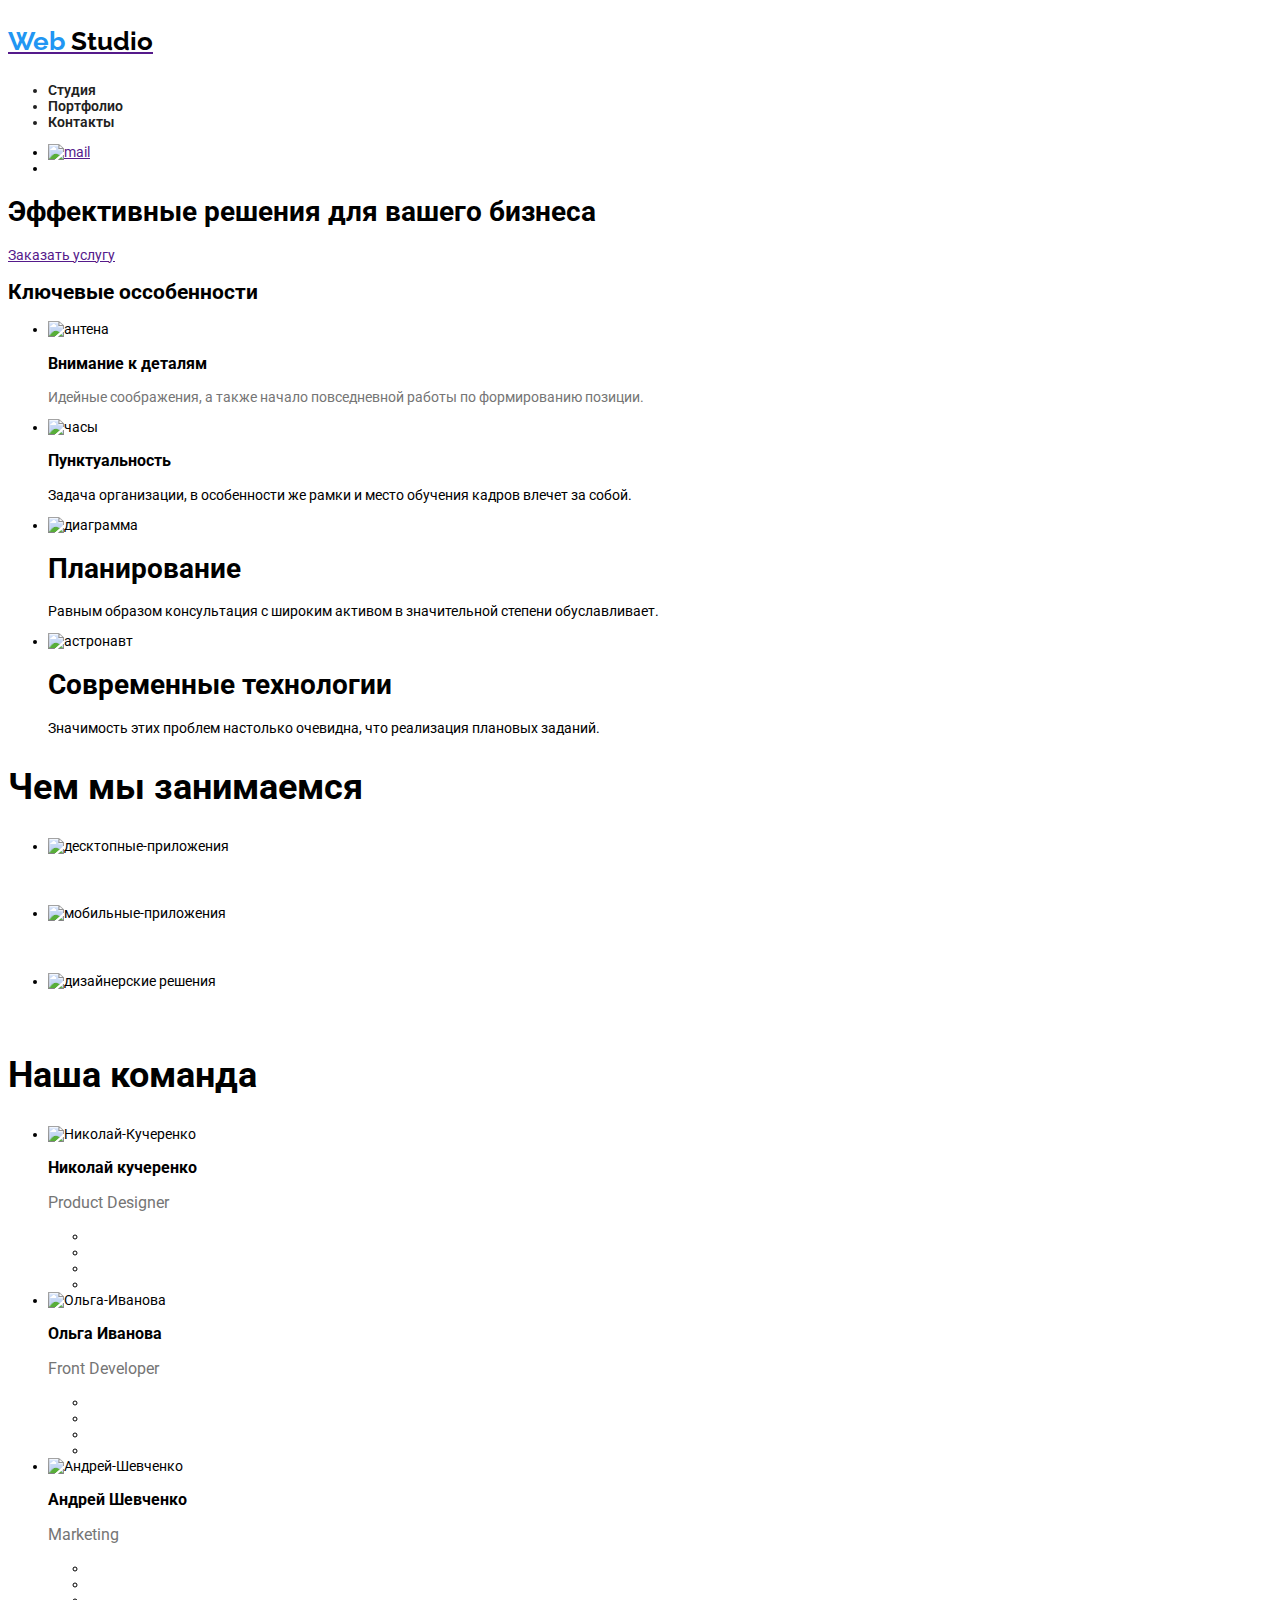
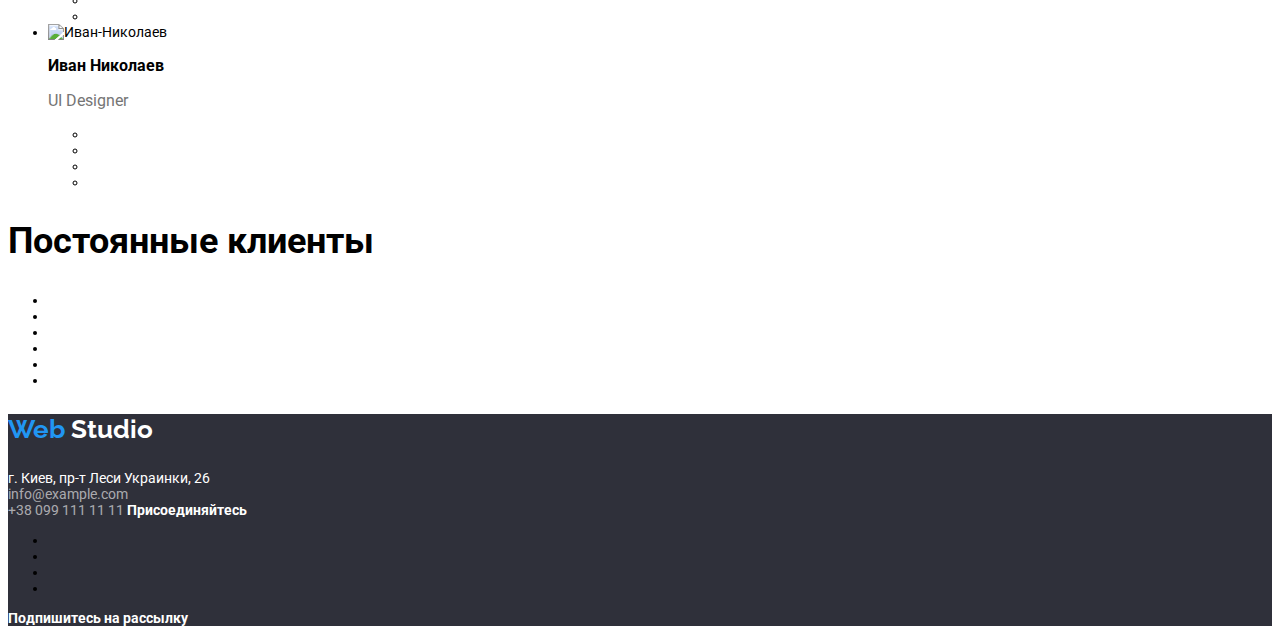
==== index.html @ bac20416 "добавлен текст и цвет" ====
<!DOCTYPE html>
<html lang="ru">
  <head>
    <meta charset="UTF-8">
    <meta name="viewport" content="width=device-width, initial-scale=1.0">
    <title>Document</title>
    <link rel="stylesheet" href="./style.css">
    <link href="https://fonts.googleapis.com/css2?family=Raleway:wght@700&display=swap" rel="stylesheet">
    <link href="https://fonts.googleapis.com/css2?family=Roboto&display=swap" rel="stylesheet">
  </head>
<body>
  <!-- Шапка сайта -->
  <header>
    <nav>
      <a href="">
        <p class = "logo" ><span class="web"> Web </span> Studio</p>
      </a>
      <ul class = "navigation">
        <li>Cтудия</li>
        <li>Портфолио</li>
        <li>Контакты</li>
      </ul>
    </nav>
     <!-- Картинки поставлены временно -->
      <ul>
        <li><a href=""><img src="./img/E-mail.png" alt="mail"></a></li>
        <li><img src="./img/Tel.png" alt=""></li>
      </ul>
  </header>

    <main class="hero">
      <!-- Герой -->
      <section>
        <!-- Поставить фон -->
        <h1>Эффективные решения для вашего бизнеса</h1>
        <a href="">Заказать услугу</a>
      </section>
      

      <section>
        <!-- Нужно скрыть в СSS -->
        <h2>Ключевые оссобенности</h2>
          <!-- Картинки поставлены временно -->
        
        <ul>
          <li>
            <img src="./img/antenna.png" alt="антена">
           <h3 class="bullet-points"> Внимание к деталям </h3>
            <p class="description">Идейные соображения, а также начало повседневной работы по формированию позиции.</p>
          </li>
          <li>
            <img src="./img/clock.png" alt="часы">
            <h3 class="bullet-points">Пунктуальность </h3>
            <p>Задача организации, в особенности же рамки и место обучения кадров влечет за собой.</p>
          </li>
          <li>
            <img src="./img/diagram.png" alt="диаграмма">
            <h1 class="bullet-points">Планирование</h1>
            <p>Равным образом консультация с широким активом в значительной степени обуславливает.</p>
          </li>
          <li>
            <img src="./img/astronaut.png" alt="астронавт">
            <h1 class="bullet-points">Современные технологии</h1>
            <p>Значимость этих проблем настолько очевидна, что реализация плановых заданий.</p>
          </li>
        </ul>
      </section>
        
      <section>
        <h2 class = "heading">Чем мы занимаемся</h2>
        <ul>
          <li>
            <img src="./img/desctop-apps.png" alt="десктопные-приложения" width="370" >
            <h3 class = "what-we-do" >Десктопные приложения</h3>
          </li>
          <li> 
            <img src="./img/mobile-apps.png" alt="мобильные-приложения" width="370">
            <h3 class = "what-we-do" >Мобильные приложения</h3> 
          </li>
          <li> 
            <img src="./img/design-solutions.png" alt="дизайнерские решения" width="370">
            <h3 class = "what-we-do" >Дизайнерские решения</h3> 
          </li>
        </ul>
      </section>

      <section>
        <h2 class = "heading">Наша команда</h2>
        <ul>
          <li>
            <img src="./img/Nicolay.jpg" alt="Николай-Кучеренко" width="270" >
            <h3 class="name">Николай кучеренко</h3>
            <p class="profession">Product Designer</p>
            <ul>
              <li></li>
              <li></li>
              <li></li>
              <li></li>
            </ul>
          </li>
          <li>
            <img src="./img/Olga.png" alt="Ольга-Иванова" width="270">
            <h3 class="name">Ольга Иванова</h3>
            <p class="profession" >Front Developer</p>
            <ul>
              <li></li>
              <li></li>
              <li></li>
              <li></li>
            </ul>
          </li>
          <li>
            <img src="./img/Andrey.png" alt="Андрей-Шевченко" width="270">
            <h3 class="name">Андрей Шевченко</h3>
            <p class="profession" >Marketing</p>
            <ul>
              <li></li>
              <li></li>
              <li></li>
              <li></li>
            </ul>
          </li>
          <li>
            <img src="./img/Ivan.png" alt="Иван-Николаев" width="270">
            <h3 class="name">Иван Николаев</h3>
            <p class="profession" >UI Designer</p>
            <ul>
              <li></li>
              <li></li>
              <li></li>
              <li></li>
            </ul>
          </li>
        </ul>
      </section>

      <section>
        <h2 class = "heading">Постоянные клиенты</h2>

        <ul>
          <li><img src="#" alt=""></li>
          <li><img src="#" alt=""></li>
          <li><img src="#" alt=""></li>
          <li><img src="#" alt=""></li>
          <li><img src="#" alt=""></li>
          <li><img src="#" alt=""></li>
        </ul>

      </section>
    </main>

    <footer>
      <adress> <p class = "logo" ><span class="web"> Web </span>  Studio  <br></p><span class = "adress">г. Киев, пр-т Леси Украинки, 26 </span><br> <span class = "mail-phone">info@example.com <br> +38 099 111 11 11 </span></adress>
        <b class = "join">Присоединяйтесь</b>
        <ul>
          <li><a href="" aria-label="Ccылка на Instagram"></a></li>
          <li><a href="" aria-label="Ccылка на Twitter"></a></li>
          <li><a href="" aria-label="Ccskrf на Facebook"></a></li>
          <li><a href="" aria-label="Ccskrf на LinkedIn"></a></li>
        </ul>
        <b class = "subscribe"> Подпишитесь на рассылку</b>
        <!-- Сделать форму -->
    </footer>
  
</body>
</html>
---- style.css ----
@import url(http://fonts.googleapis.com/css2?family=Raleway:wght@700&display=swap);

body {
  font-family: "Roboto", "Arial", sans-serif;
  font-size: 14px;
  
}

.logo {
  font-family:  "Raleway", sans-serif;
  font-weight: bold;
  font-size: 26px;
  text-decoration: none;
  color: #000000;;
}

.web {
  color:#2196F3;
}

.navigation li{
  font-family: "Roboto", sans-serif;
  font-size: 14px;
  font-weight: 600;
  color:#212121;
}

.main-menu{
  font-size: 16px;
  font-family: "Roboto", sans-serif;
}

.works-name {
 font-size: 18px;
}
.work-type {
  font-size: 16px;
  color:#757575;
}

footer {
  background-color: #2F303A;
}

footer .logo {
  color: #ffffff ;
}
.adress {
color:#ffffff;
}

.mail-phone {
  color:rgba(255, 255, 255, 60%)
}

.join {

  color :#ffffff;
}

.subscribe {
  color :#ffffff;
}

.bullet-points {
font-weight: bold;

}
.heading{
font-size: 36px;
font-weight: bold;
}

.description {

color:#757575;
}

.what-we-do {
  font-weight: bold;
  color:white;
}
.name {

  font-size: 16px;
  font-weight: medium;
}
.profession {

  font-size: 16px;
  color:#757575;
}
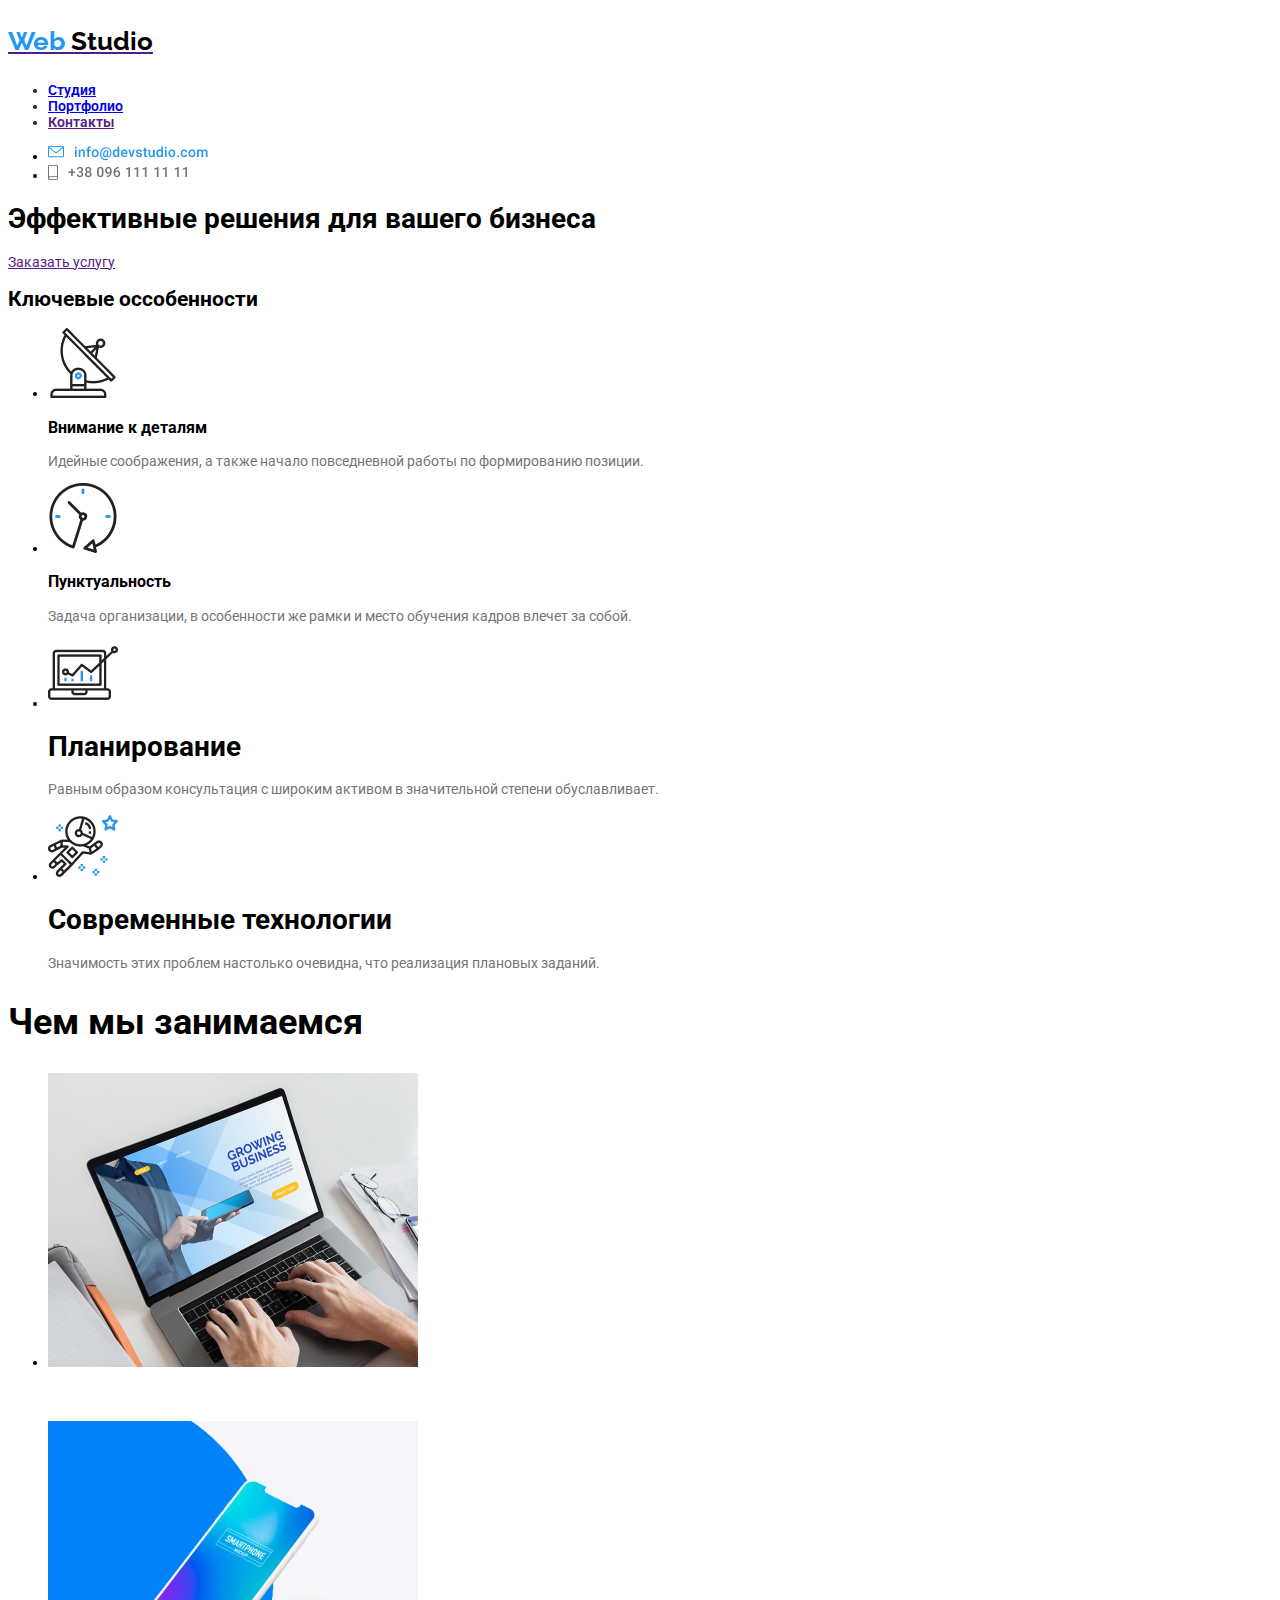
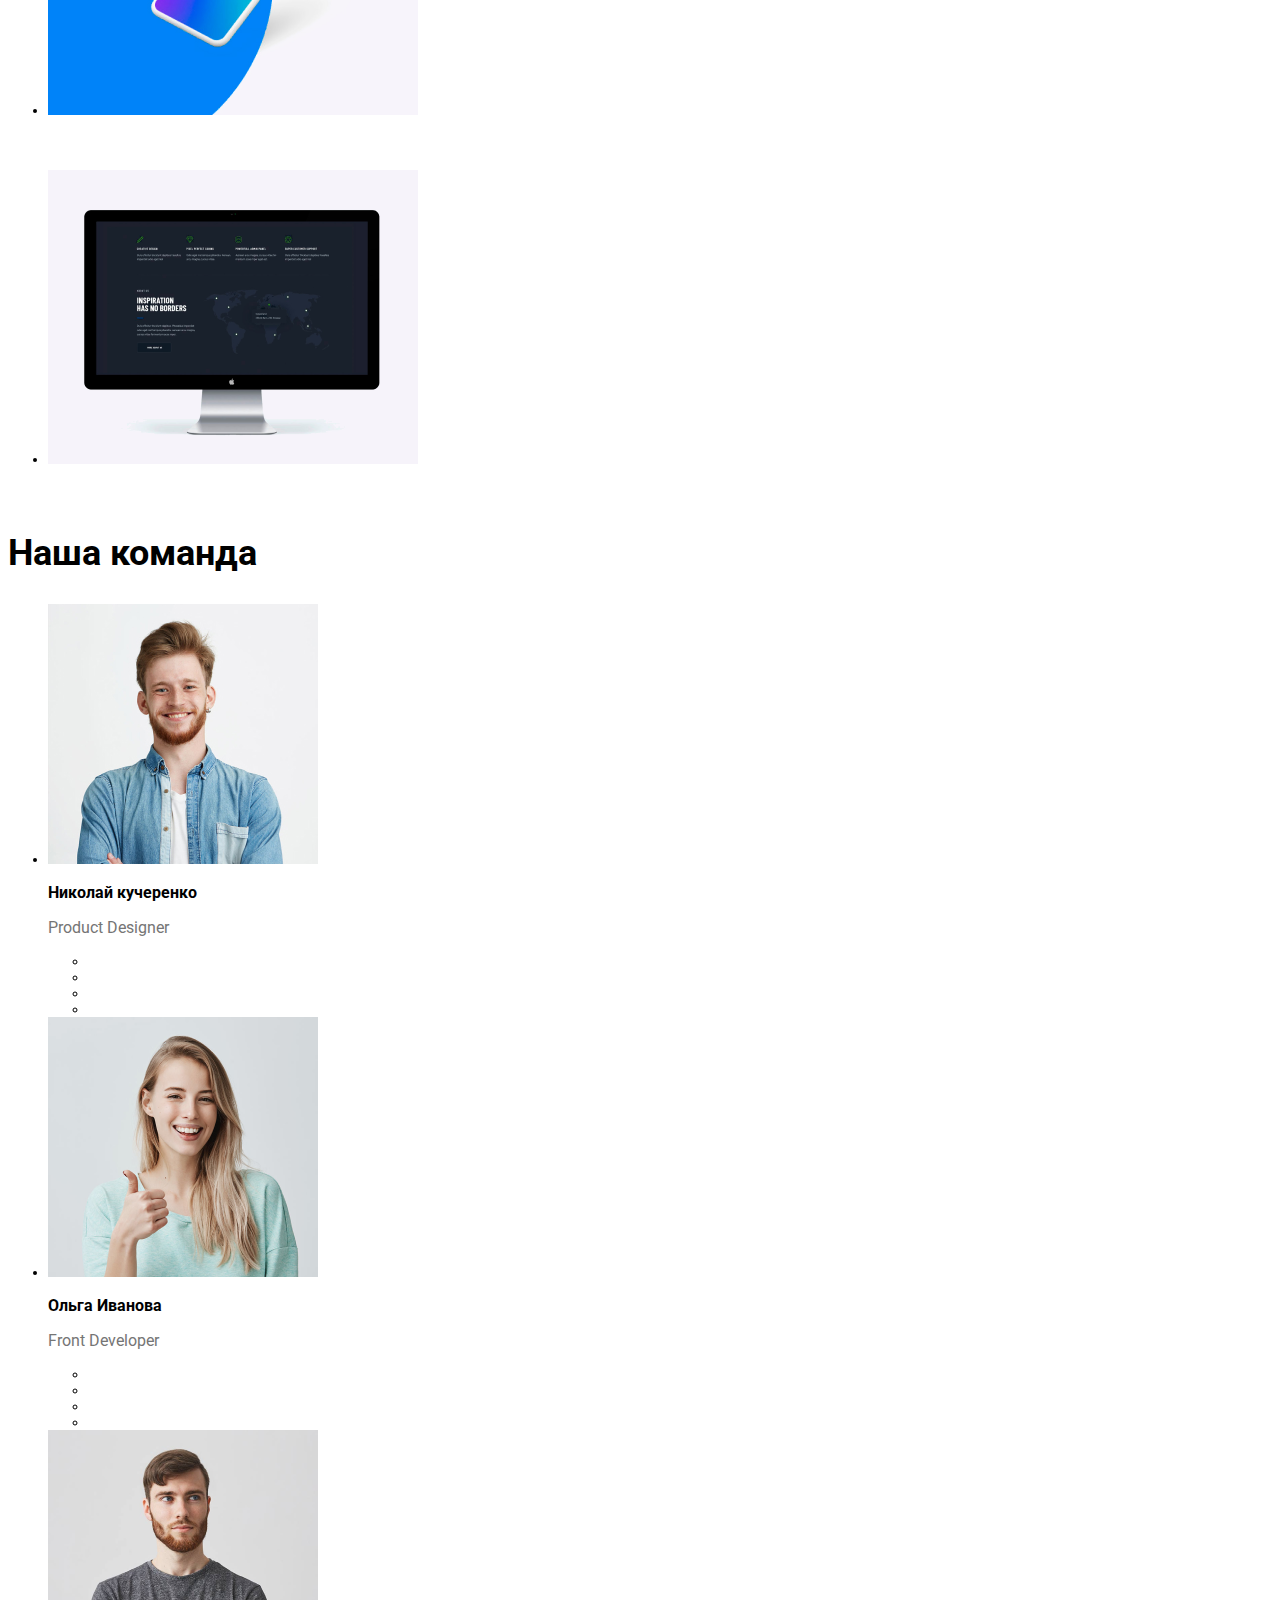
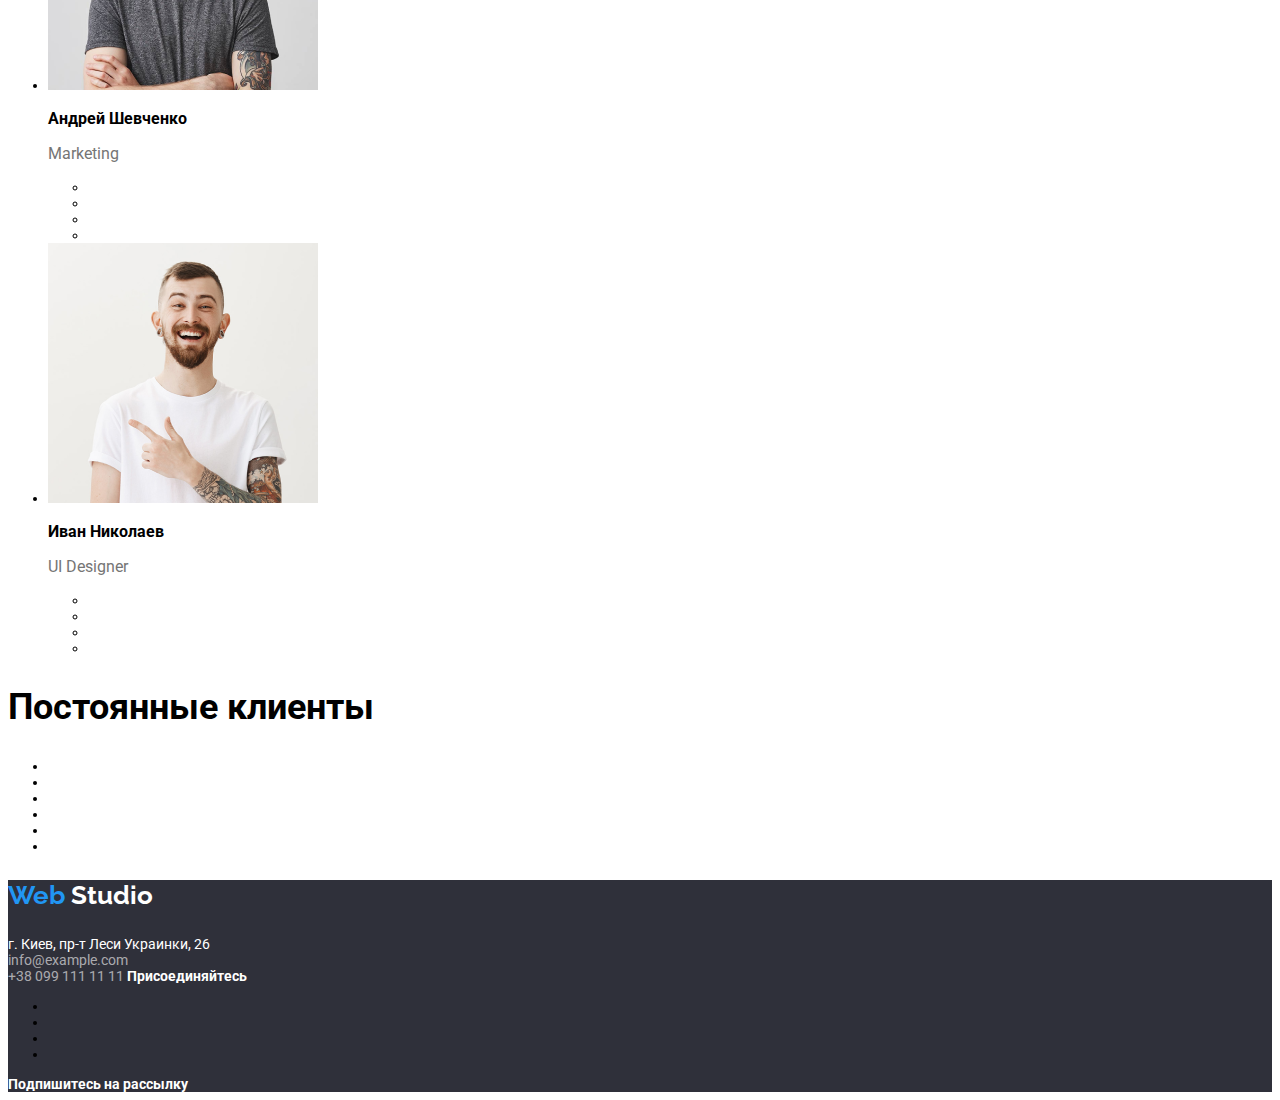
==== commit 841a9e71: "добавлен класс description" ====
--- a/index.html
+++ b/index.html
@@ -16,9 +16,9 @@
         <p class = "logo" ><span class="web"> Web </span> Studio</p>
       </a>
       <ul class = "navigation">
-        <li>Cтудия</li>
-        <li>Портфолио</li>
-        <li>Контакты</li>
+        <li><a href="./index.html">Cтудия</a> </li>
+        <li><a href="./portfolio.html">Портфолио</a></li>
+        <li><a href="">Контакты</a></li>
       </ul>
     </nav>
      <!-- Картинки поставлены временно -->
@@ -51,17 +51,17 @@
           <li>
             <img src="./img/clock.png" alt="часы">
             <h3 class="bullet-points">Пунктуальность </h3>
-            <p>Задача организации, в особенности же рамки и место обучения кадров влечет за собой.</p>
+            <p class="description" >Задача организации, в особенности же рамки и место обучения кадров влечет за собой.</p>
           </li>
           <li>
             <img src="./img/diagram.png" alt="диаграмма">
             <h1 class="bullet-points">Планирование</h1>
-            <p>Равным образом консультация с широким активом в значительной степени обуславливает.</p>
+            <p class="description" >Равным образом консультация с широким активом в значительной степени обуславливает.</p>
           </li>
           <li>
             <img src="./img/astronaut.png" alt="астронавт">
             <h1 class="bullet-points">Современные технологии</h1>
-            <p>Значимость этих проблем настолько очевидна, что реализация плановых заданий.</p>
+            <p class="description" >Значимость этих проблем настолько очевидна, что реализация плановых заданий.</p>
           </li>
         </ul>
       </section>
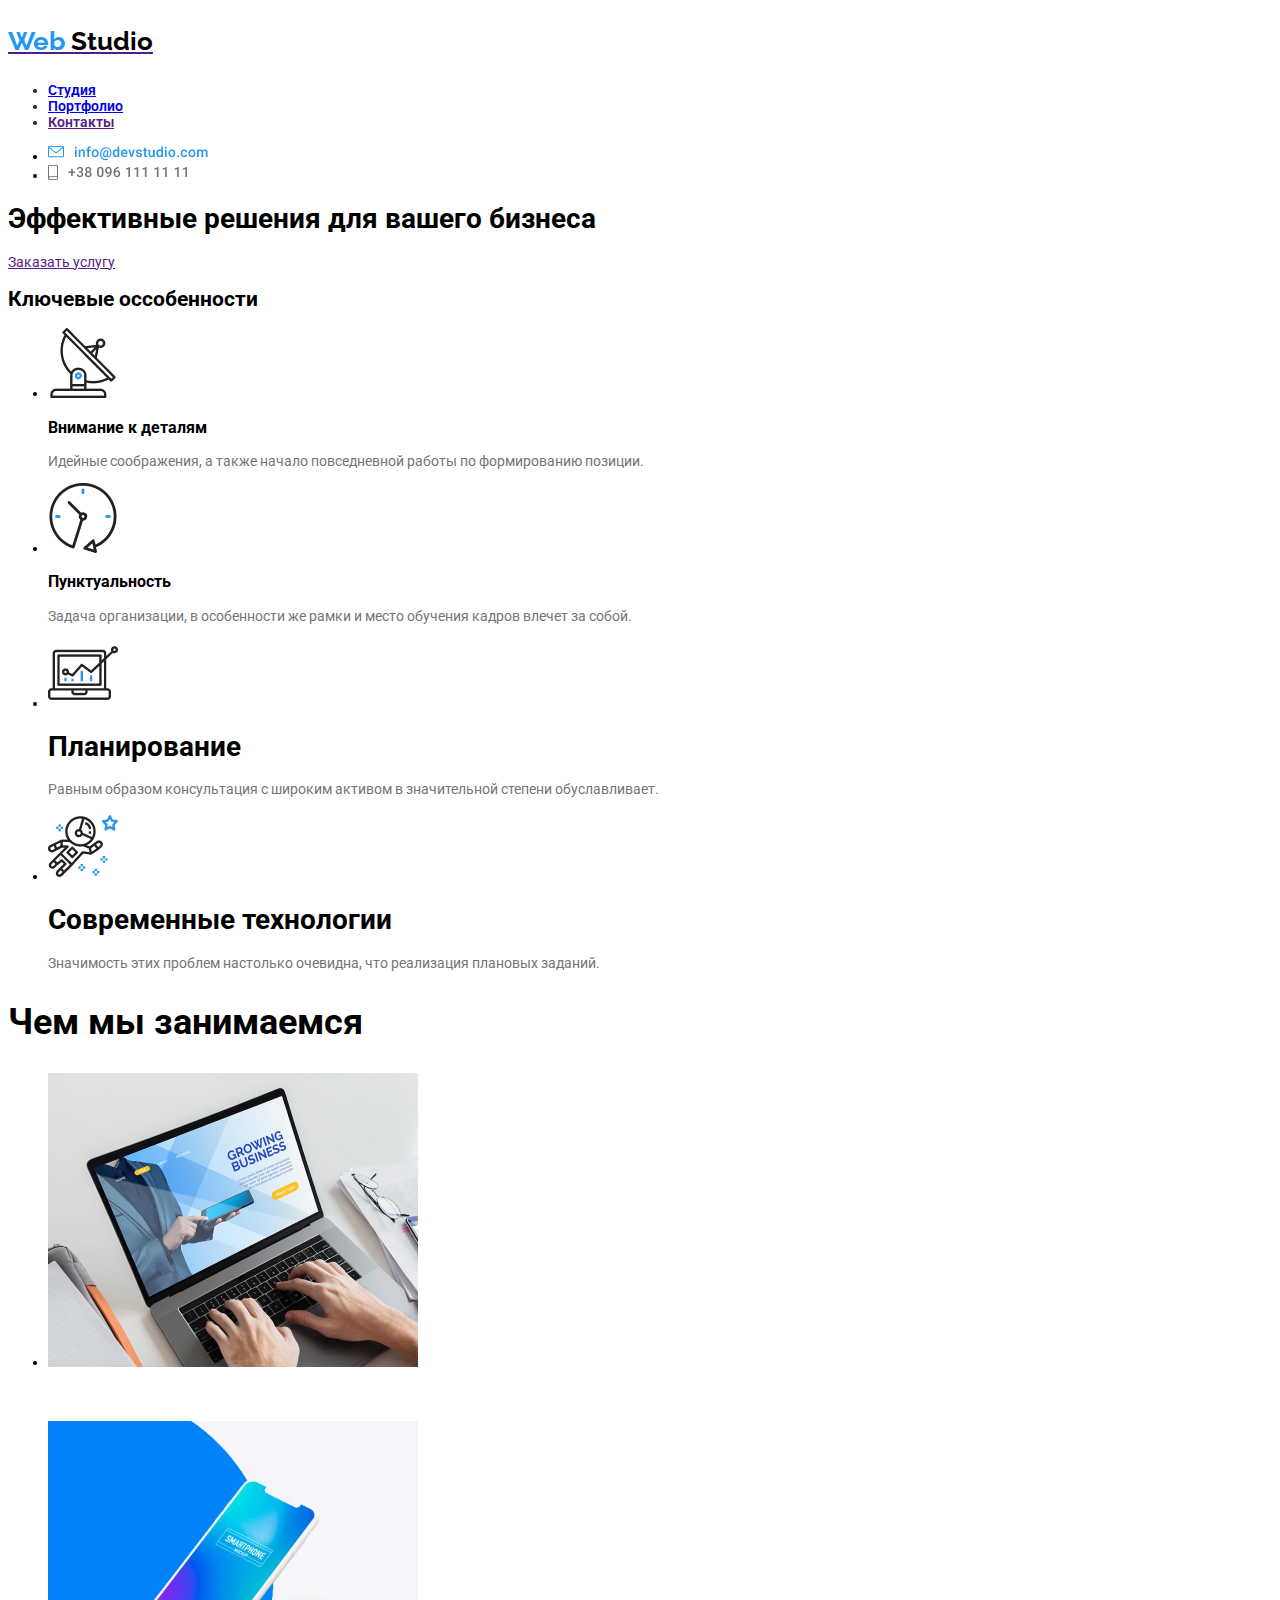
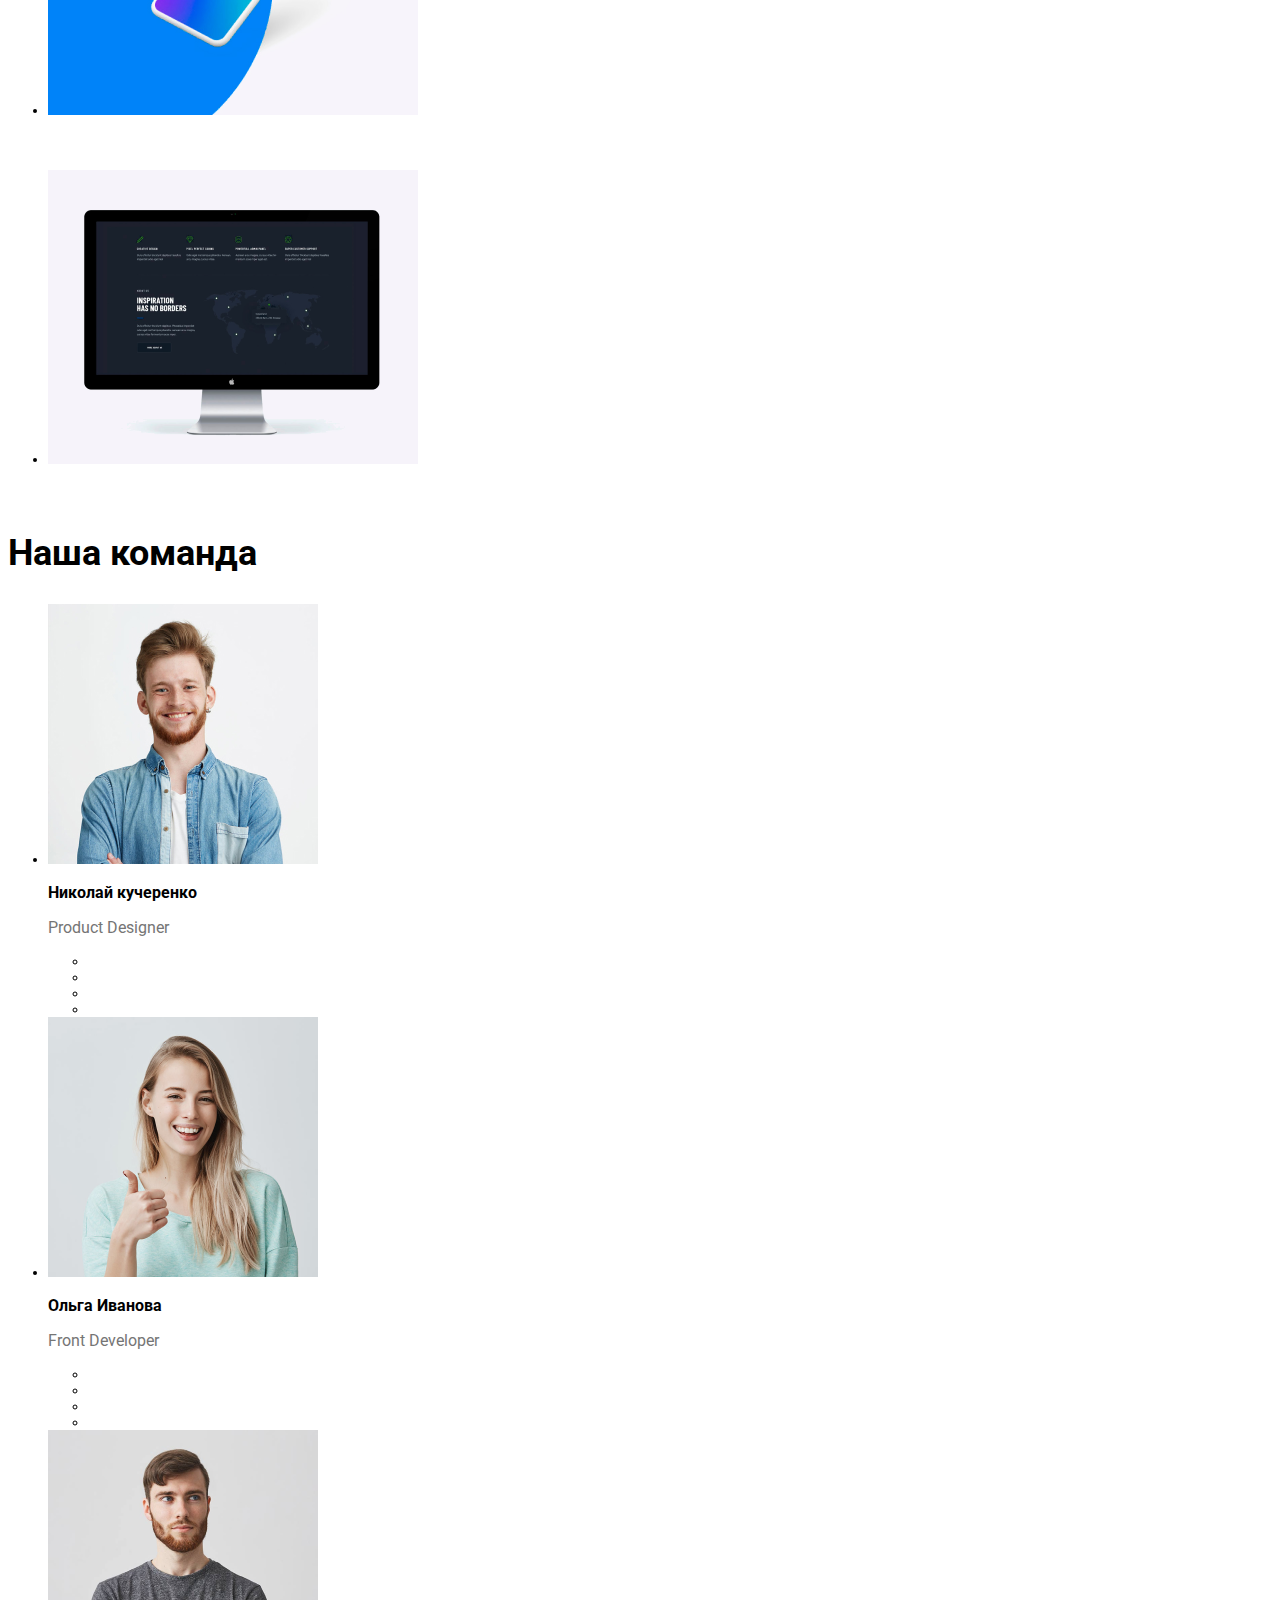
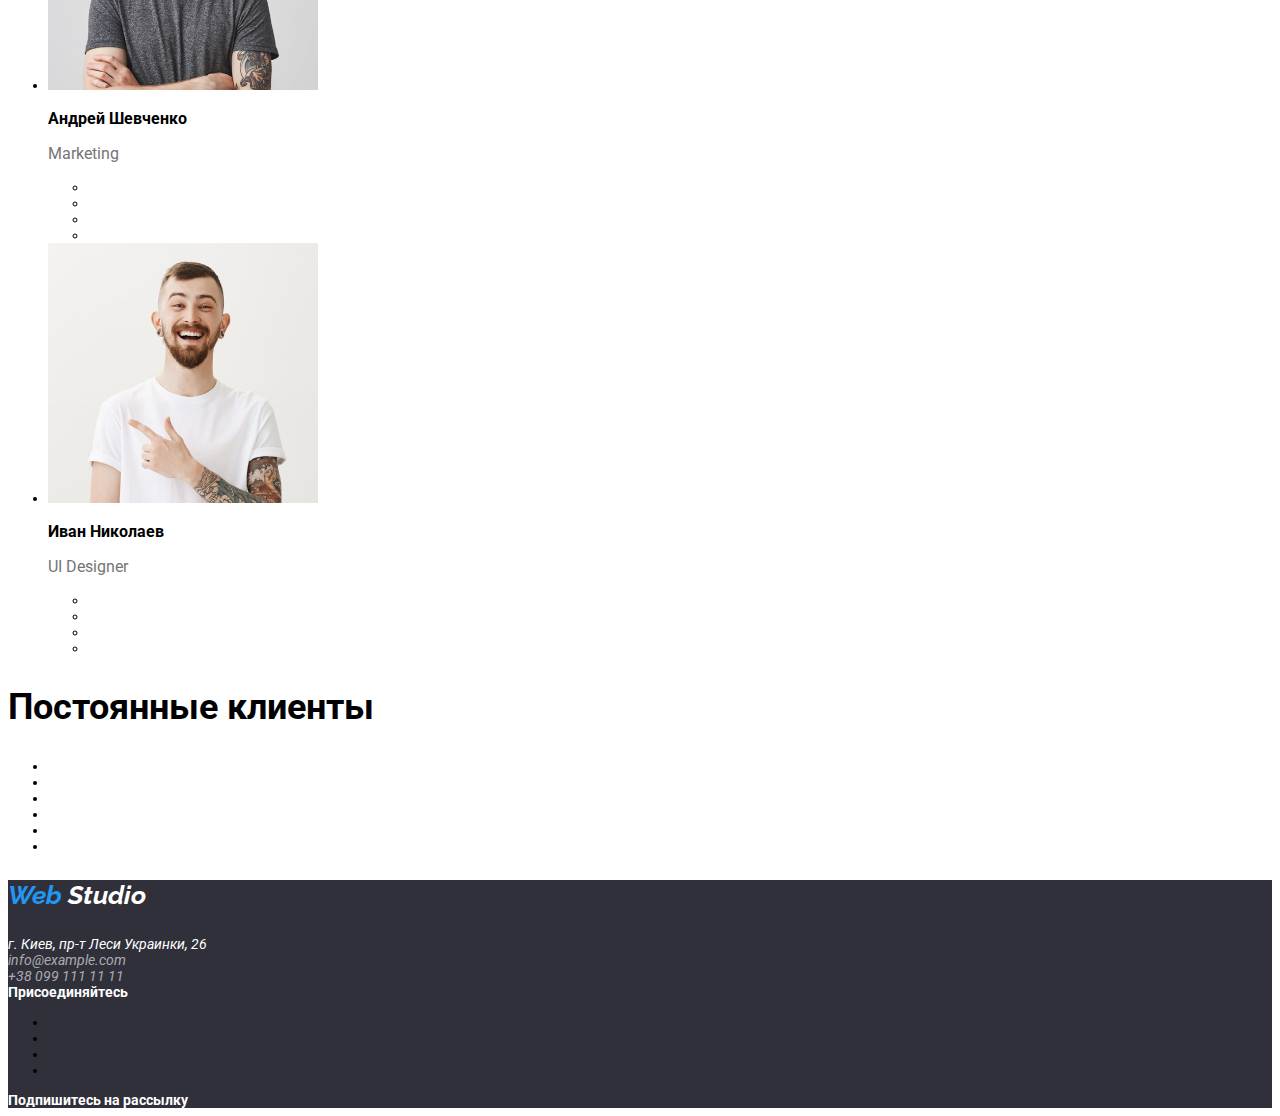
==== commit d181278b: "Исправлена опечатка в теге адресс" ====
--- a/index.html
+++ b/index.html
@@ -150,13 +150,13 @@
     </main>
 
     <footer>
-      <adress> <p class = "logo" ><span class="web"> Web </span>  Studio  <br></p><span class = "adress">г. Киев, пр-т Леси Украинки, 26 </span><br> <span class = "mail-phone">info@example.com <br> +38 099 111 11 11 </span></adress>
+      <address> <p class = "logo" ><span class="web"> Web </span>  Studio  <br></p><span class = "adress">г. Киев, пр-т Леси Украинки, 26 </span><br> <span class = "mail-phone">info@example.com <br> +38 099 111 11 11 </span></address>
         <b class = "join">Присоединяйтесь</b>
         <ul>
           <li><a href="" aria-label="Ccылка на Instagram"></a></li>
           <li><a href="" aria-label="Ccылка на Twitter"></a></li>
-          <li><a href="" aria-label="Ccskrf на Facebook"></a></li>
-          <li><a href="" aria-label="Ccskrf на LinkedIn"></a></li>
+          <li><a href="" aria-label="Ссылка на Facebook"></a></li>
+          <li><a href="" aria-label="Ссылка на LinkedIn"></a></li>
         </ul>
         <b class = "subscribe"> Подпишитесь на рассылку</b>
         <!-- Сделать форму -->
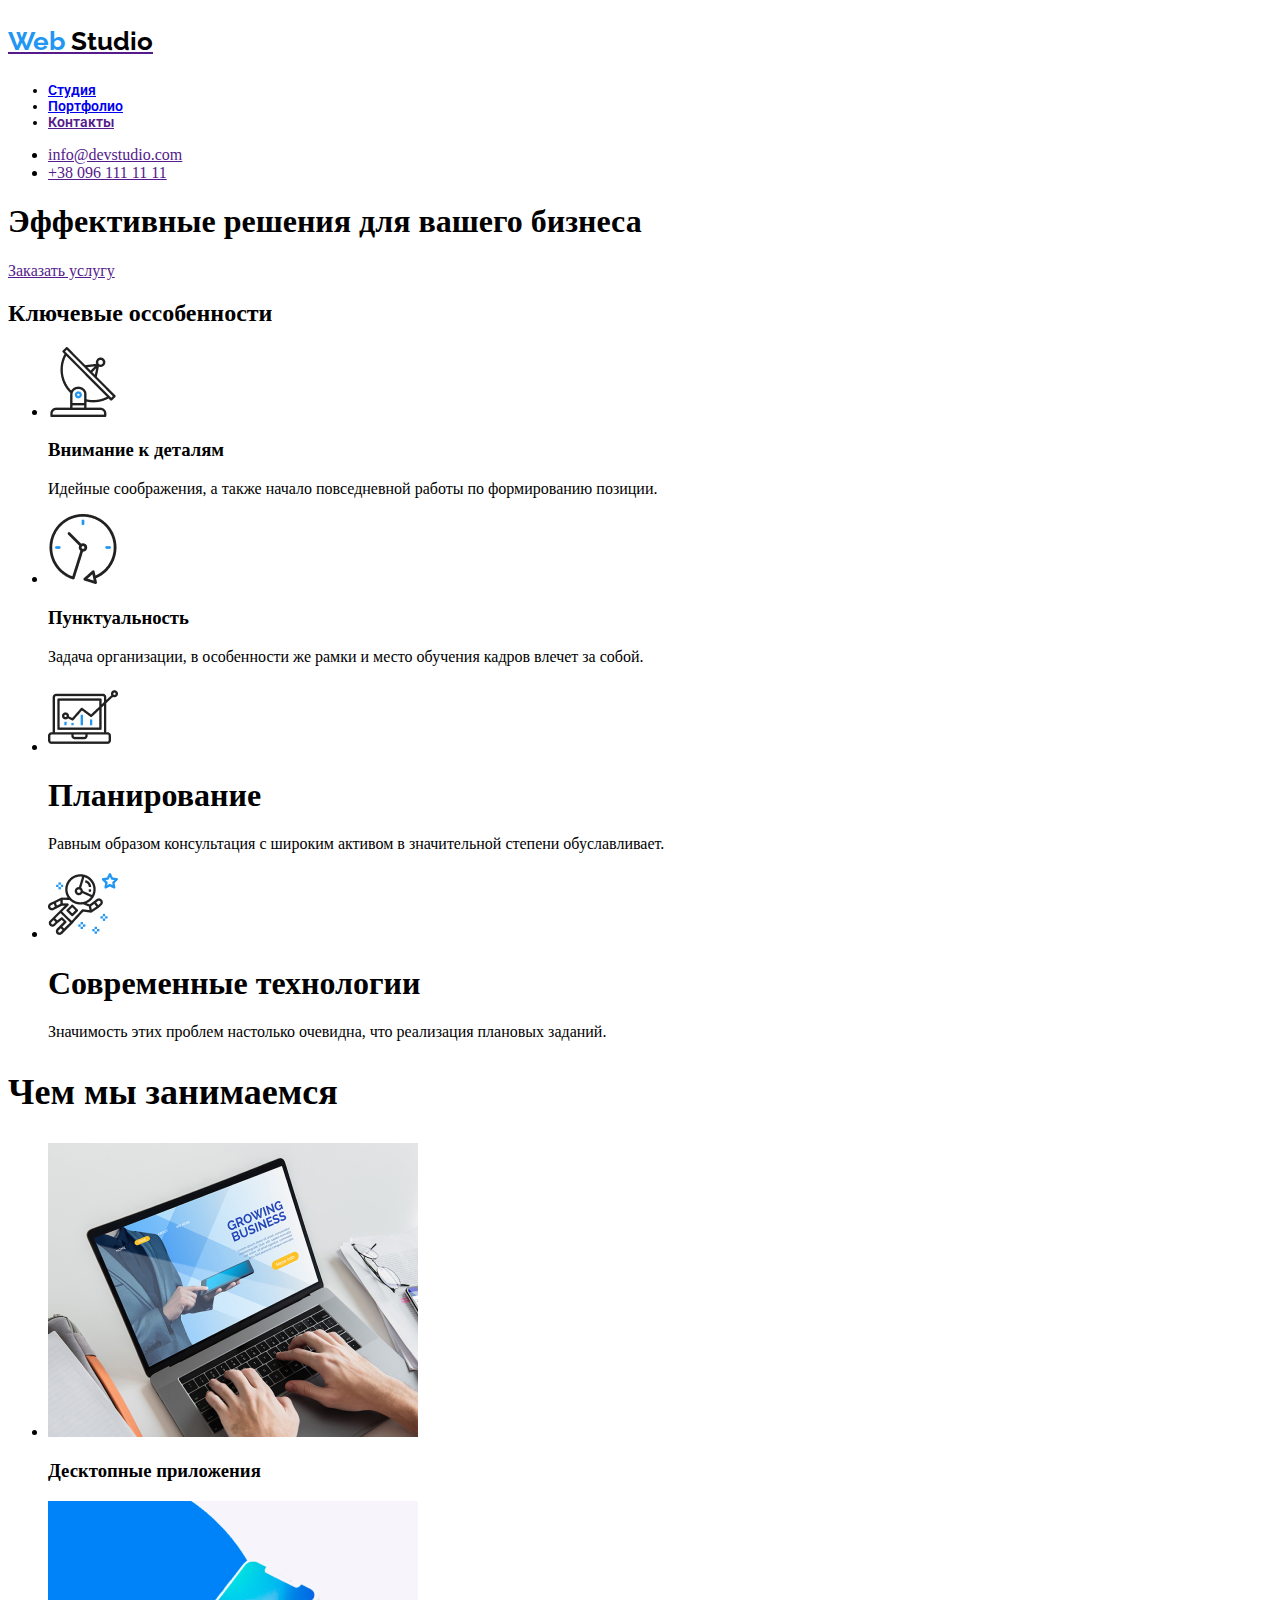
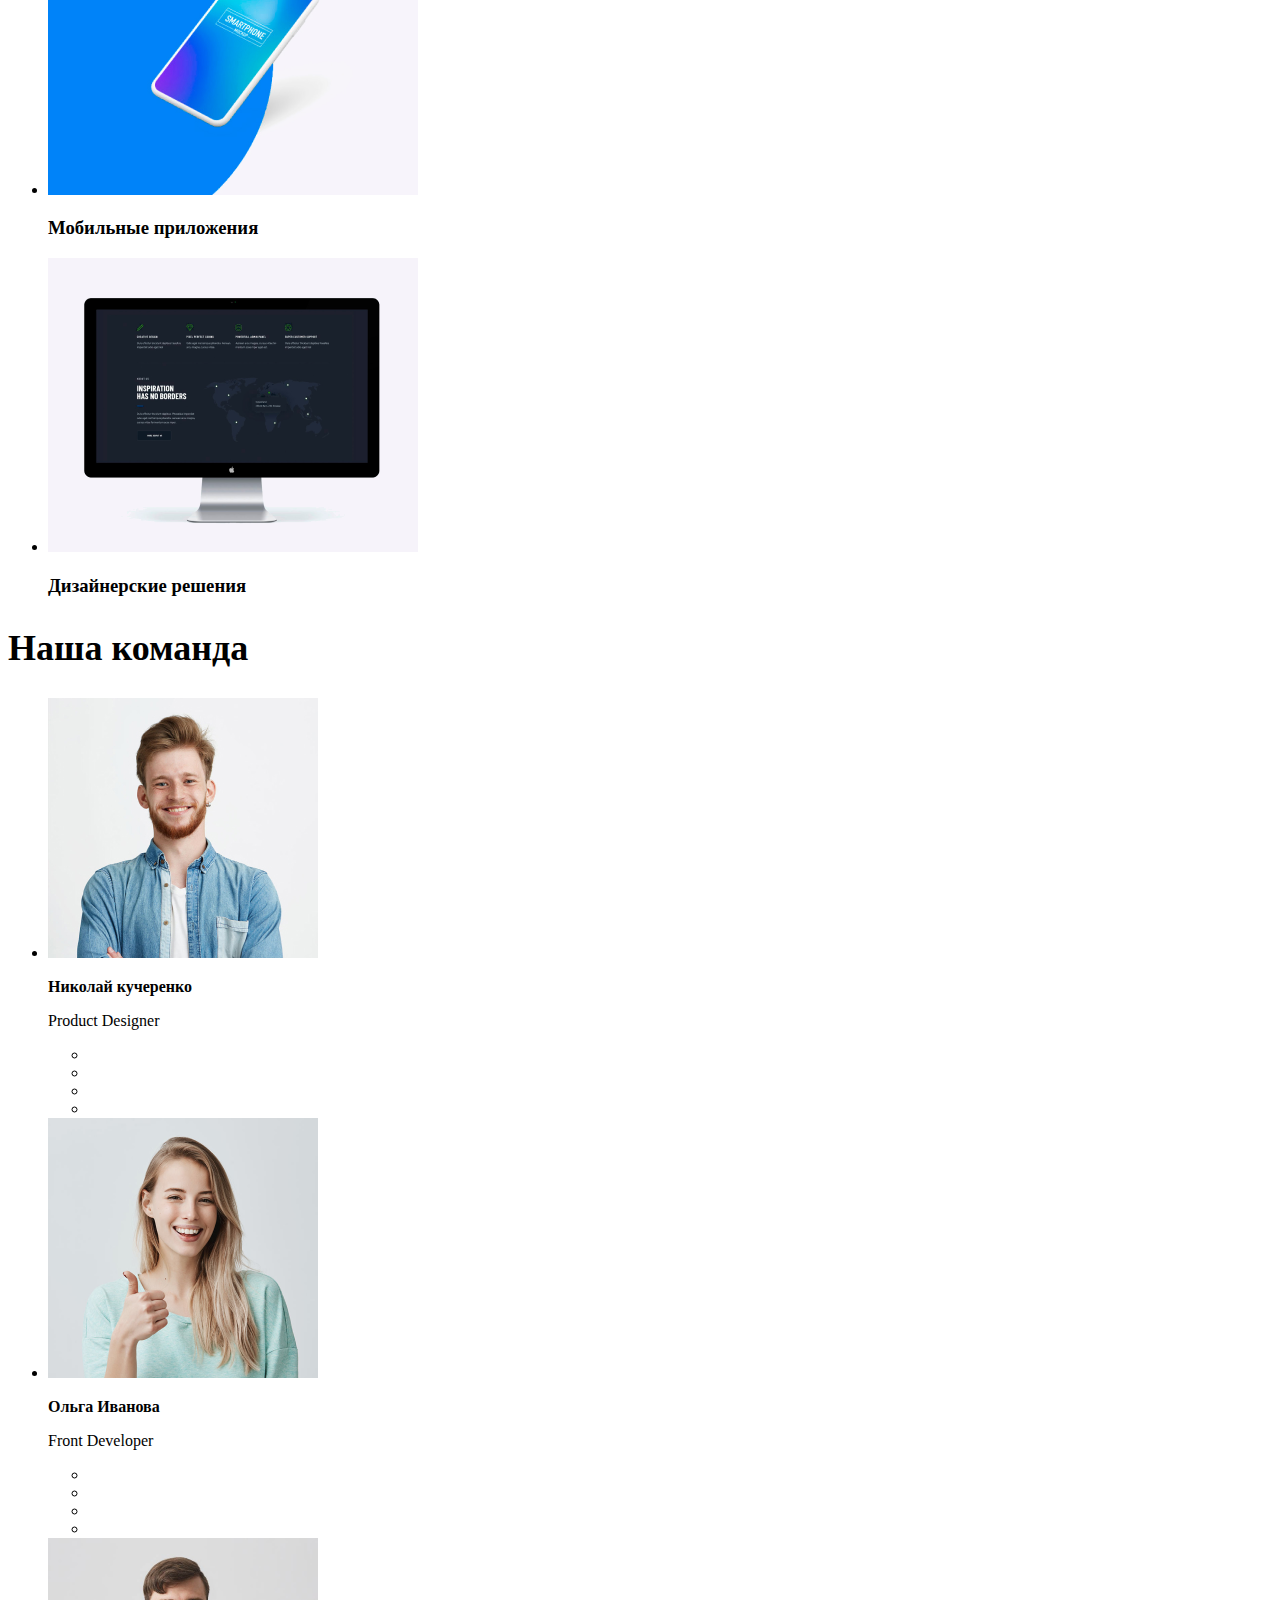
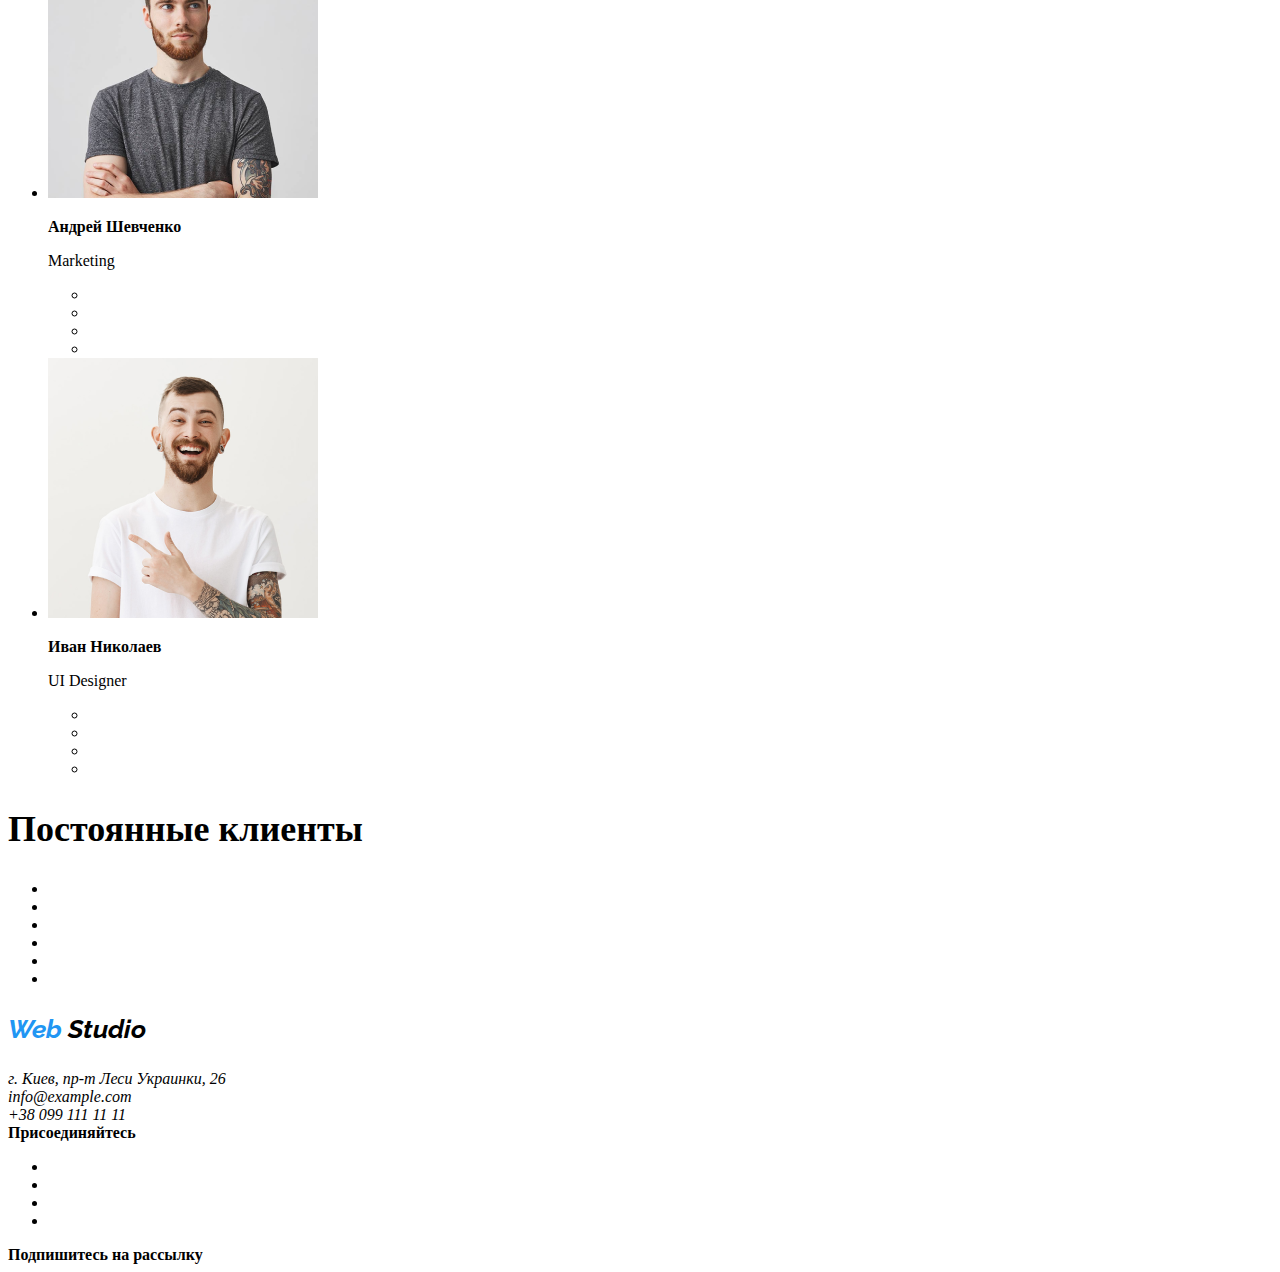
==== commit 4b07dd3d: "добавлена папка с css" ====
--- a/index.html
+++ b/index.html
@@ -4,7 +4,7 @@
     <meta charset="UTF-8">
     <meta name="viewport" content="width=device-width, initial-scale=1.0">
     <title>Document</title>
-    <link rel="stylesheet" href="./style.css">
+    <link rel="stylesheet" href="./css/style.css">
     <link href="https://fonts.googleapis.com/css2?family=Raleway:wght@700&display=swap" rel="stylesheet">
     <link href="https://fonts.googleapis.com/css2?family=Roboto&display=swap" rel="stylesheet">
   </head>
@@ -16,15 +16,14 @@
         <p class = "logo" ><span class="web"> Web </span> Studio</p>
       </a>
       <ul class = "navigation">
-        <li><a href="./index.html">Cтудия</a> </li>
-        <li><a href="./portfolio.html">Портфолио</a></li>
-        <li><a href="">Контакты</a></li>
+        <li><a class="navigation-link" href="./index.html">Cтудия</a> </li>
+        <li><a class="navigation-link" href="./portfolio.html">Портфолио</a></li>
+        <li><a class="navigation-link" href="">Контакты</a></li>
       </ul>
     </nav>
-     <!-- Картинки поставлены временно -->
       <ul>
-        <li><a href=""><img src="./img/E-mail.png" alt="mail"></a></li>
-        <li><img src="./img/Tel.png" alt=""></li>
+        <li><a href="">info@devstudio.com</a></li>
+        <li><a href="">+38 096 111 11 11</a></li>
       </ul>
   </header>
 
--- a/css/style.css
+++ b/css/style.css
@@ -0,0 +1,109 @@
+/* цвет основного текста #757575 */
+/* вторичный цвет текста  #212121;
+ */
+/* белый #FFFFFF  */
+/* акцент #2196F3 */
+/* вторичный цвет фона #2F303A; */
+
+@import url(http://fonts.googleapis.com/css2?family=Raleway:wght@700&display=swap);
+
+
+:root {
+  --primary-text-color:#757575;
+  --title-text-color:#212121;
+  --accent-color: #2196F3;
+  --primary-white-color: #ffffff;
+  --background-color: #2F303A;
+  
+}
+ {
+  font-family: "Roboto", sans-serif;
+  font-size: 14px;
+  color: black;
+  
+}
+
+.logo {
+  font-family:  "Raleway", sans-serif;
+  font-weight: bold;
+  font-size: 26px;
+  text-decoration: none;
+  color: #000000;
+}
+
+.web {
+  color:#2196F3;
+}
+
+.navigation li{
+  font-family: "Roboto", sans-serif;
+  font-size: 14px;
+  font-weight: 600;
+  color: var(--title-text-color#212121);
+}
+
+.main-menu{
+  font-size: 16px;
+  font-family: "Roboto", sans-serif;
+}
+
+.works-name {
+ font-size: 18px;
+}
+.work-type {
+  font-size: 16px;
+  color: var(--primary-text-color#757575);
+}
+
+footer {
+  background-color: var(--primary-text-color#757575);
+}
+
+footer .logo {
+  color: var(--primary-white-color #ffffff);
+}
+.adress {
+  color: var(--primary-white-color #ffffff);
+}
+
+.mail-phone {
+ 
+}
+
+.join {
+
+  color: var(--primary-white-color #ffffff);
+}
+
+.subscribe {
+  color: var(--primary-white-color #ffffff);
+}
+
+.bullet-points {
+font-weight: bold;
+
+}
+.heading{
+font-size: 36px;
+font-weight: bold;
+}
+
+.description {
+
+  
+}
+
+.what-we-do {
+  font-weight: bold;
+  color: var(--primary-white-color #ffffff);
+}
+.name {
+
+  font-size: 16px;
+  font-weight: medium;
+}
+.profession {
+
+  font-size: 16px;
+  
+}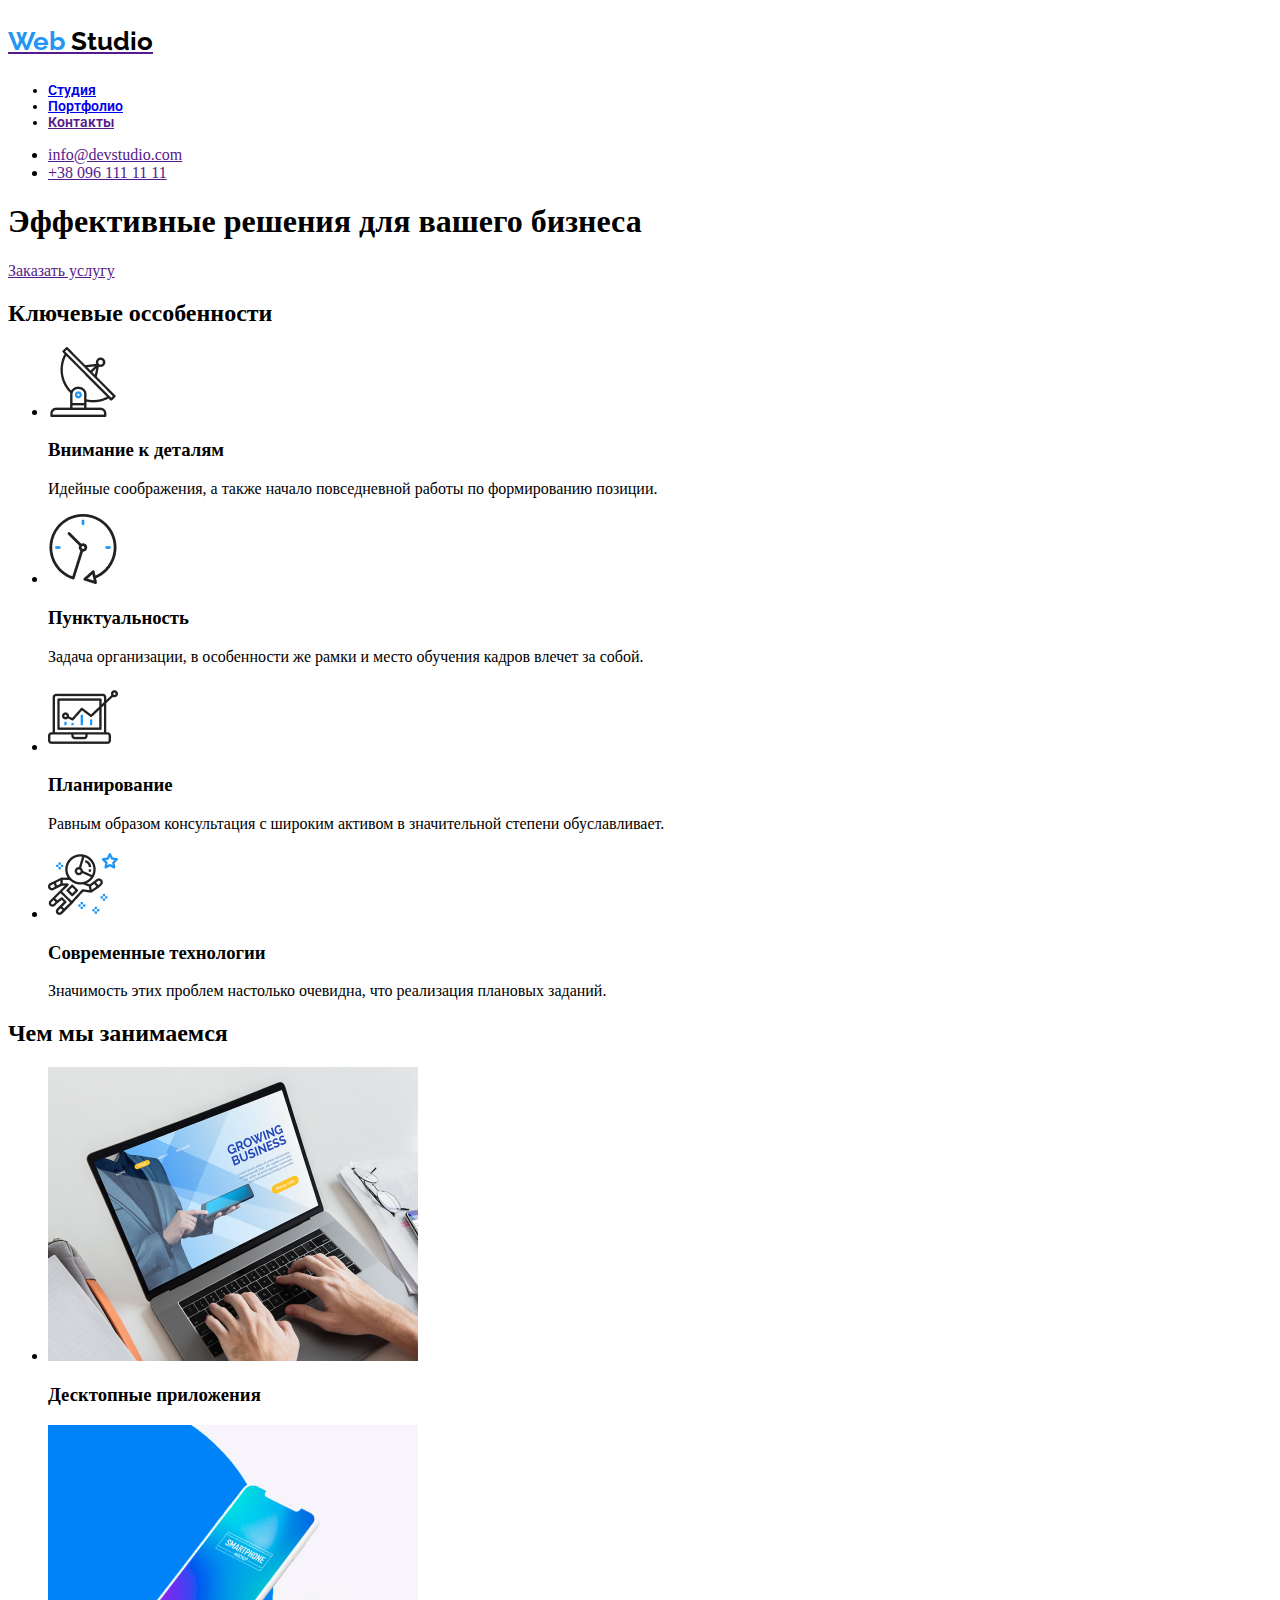
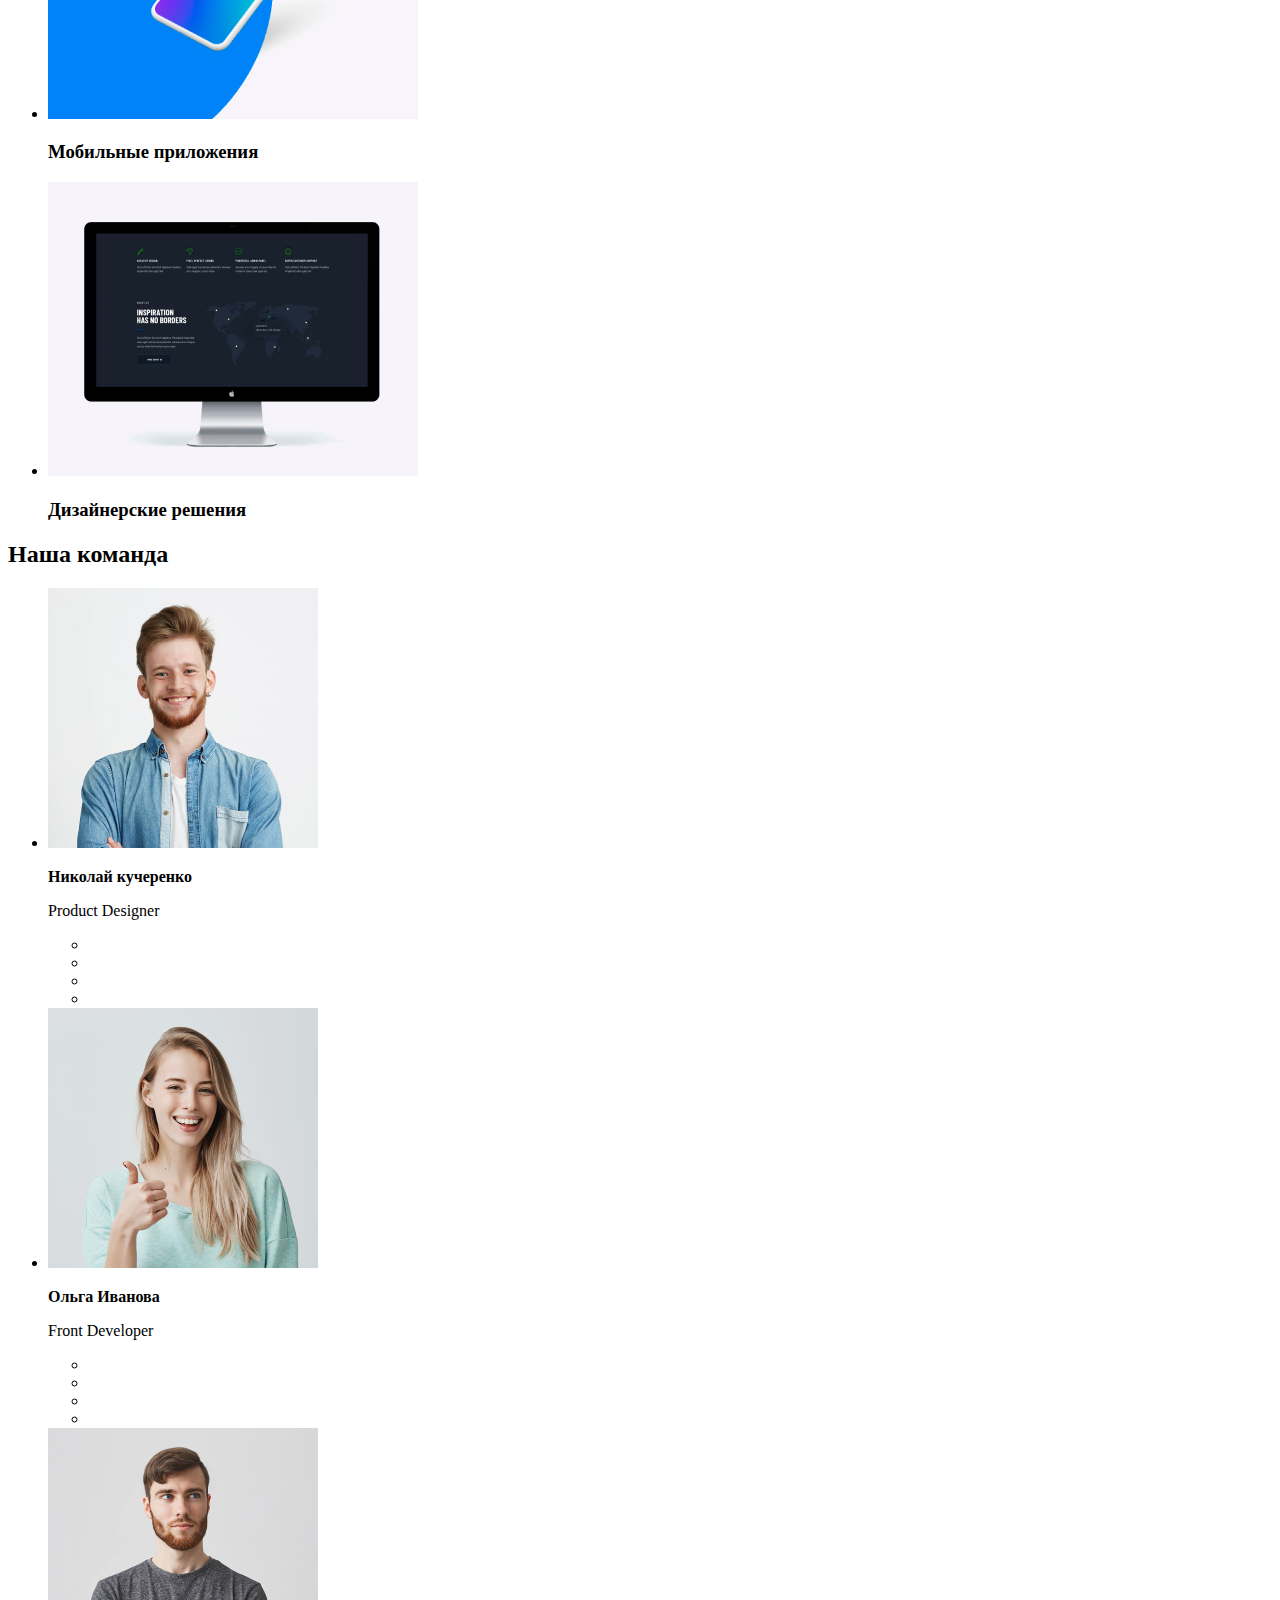
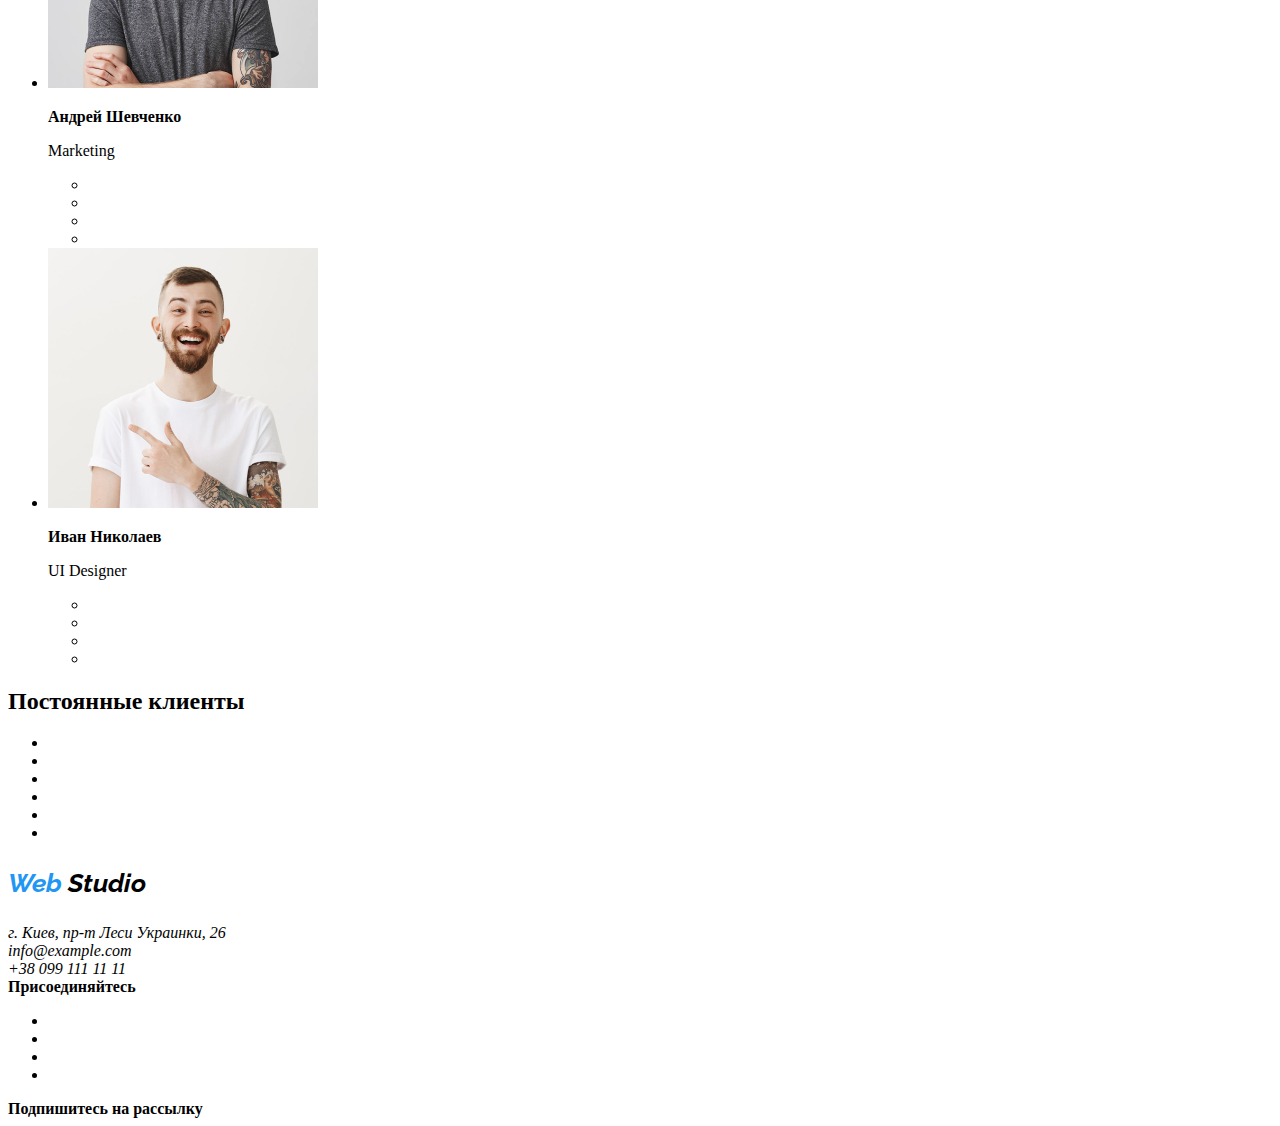
==== commit 25bc75a7: "Update index.html" ====
--- a/index.html
+++ b/index.html
@@ -21,9 +21,9 @@
         <li><a class="navigation-link" href="">Контакты</a></li>
       </ul>
     </nav>
-      <ul>
-        <li><a href="">info@devstudio.com</a></li>
-        <li><a href="">+38 096 111 11 11</a></li>
+      <ul class="contacts">
+        <li><a class="link" href="">info@devstudio.com</a></li>
+        <li><a class="link" href="">+38 096 111 11 11</a></li>
       </ul>
   </header>
 
@@ -31,14 +31,14 @@
       <!-- Герой -->
       <section>
         <!-- Поставить фон -->
-        <h1>Эффективные решения для вашего бизнеса</h1>
+        <h1 class="title">Эффективные решения для вашего бизнеса</h1>
         <a href="">Заказать услугу</a>
       </section>
       
 
       <section>
         <!-- Нужно скрыть в СSS -->
-        <h2>Ключевые оссобенности</h2>
+        <h2 class="title">Ключевые оссобенности</h2>
           <!-- Картинки поставлены временно -->
         
         <ul>
@@ -54,19 +54,19 @@
           </li>
           <li>
             <img src="./img/diagram.png" alt="диаграмма">
-            <h1 class="bullet-points">Планирование</h1>
+            <h3 class="bullet-points">Планирование</h3>
             <p class="description" >Равным образом консультация с широким активом в значительной степени обуславливает.</p>
           </li>
           <li>
             <img src="./img/astronaut.png" alt="астронавт">
-            <h1 class="bullet-points">Современные технологии</h1>
+            <h3 class="bullet-points">Современные технологии</h3>
             <p class="description" >Значимость этих проблем настолько очевидна, что реализация плановых заданий.</p>
           </li>
         </ul>
       </section>
         
       <section>
-        <h2 class = "heading">Чем мы занимаемся</h2>
+        <h2 class="title">Чем мы занимаемся</h2>
         <ul>
           <li>
             <img src="./img/desctop-apps.png" alt="десктопные-приложения" width="370" >
@@ -84,7 +84,7 @@
       </section>
 
       <section>
-        <h2 class = "heading">Наша команда</h2>
+        <h2 class="title">Наша команда</h2>
         <ul>
           <li>
             <img src="./img/Nicolay.jpg" alt="Николай-Кучеренко" width="270" >
@@ -134,7 +134,7 @@
       </section>
 
       <section>
-        <h2 class = "heading">Постоянные клиенты</h2>
+        <h2 class="title">Постоянные клиенты</h2>
 
         <ul>
           <li><img src="#" alt=""></li>
